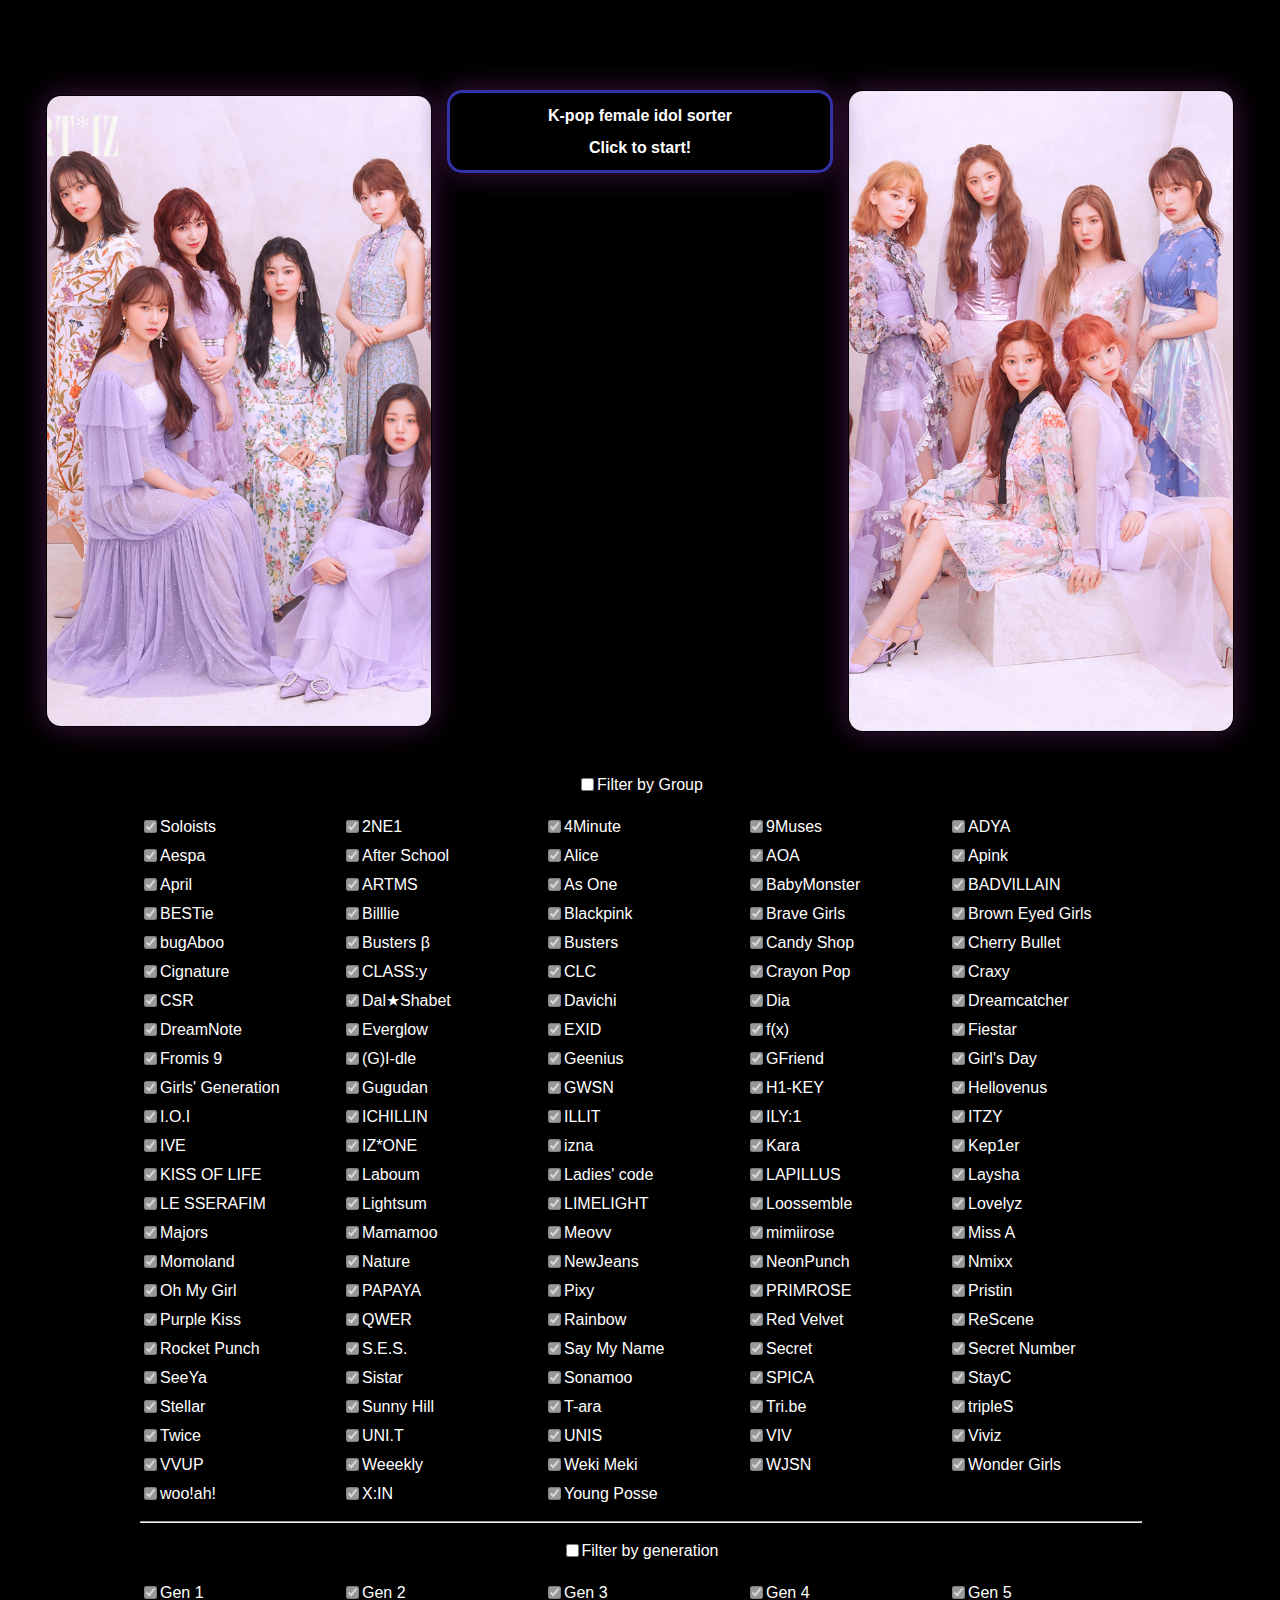
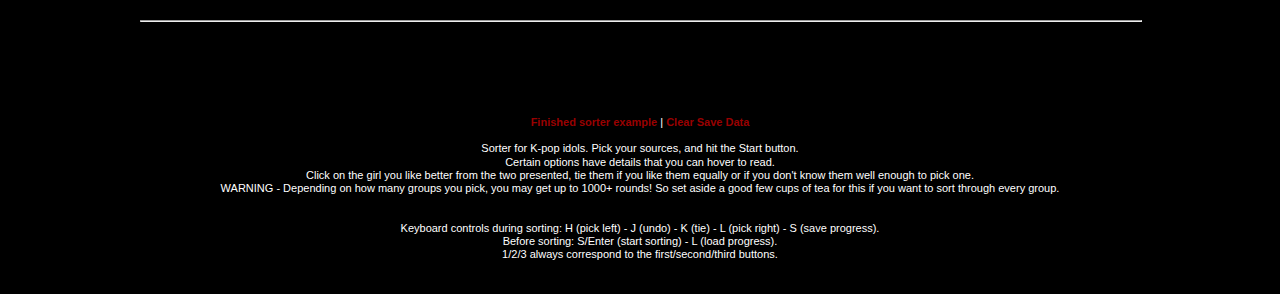
==== index.html @ 546d4d1c "Update index.html" ====
<html>

<head>
  <link rel="shortcut icon" href="src/assets/yinyang.ico" type="image/x-icon">
  <link rel="icon" href="src/assets/Nana.ico" type="image/x-icon">
  <meta charset="utf-8">
  <meta name="og:site_name" content="K-pop group/idol ranking">
  <meta name="og:description" content="This page helps you rank your favorite female groups and idols">
  <meta name="og:image" content="src/assets/izone_heart_iz_violeta_all.jpg">
  <title>K-pop Bias Sorter</title>

  <link rel="stylesheet" type="text/css" href="src/css/reset.css">
  <link rel="stylesheet" type="text/css" href="src/css/styles.css">

  <script src="src/js/data.js"></script>
  <script src="src/js/data/2024-11-15.js"></script>

  <script src="src/js/html2canvas.min.js"></script>
  <script src="src/js/lz-string.min.js"></script>
  <script src="src/js/seedrandom.min.js"></script>
  <script src="src/js/main.js"></script>
</head>

<body>
<div class="container">

    <div class="progress">
        <span class="progressbattle"></span>
        <div class="progressbar">
            <div class="progressfill"><span class="progresstext"></span></div>
        </div>
    </div>

    <div class="sorter">
        <img src="src/assets/defaultL.jpg" class="left sort image">

        <div class="starting start button"><p>K-pop female idol sorter<br><br>Click to start!</p></div>
        <div class="starting load button">Load <span></span></div>

        <div class="loading button"><div></div><span>Loading...</span></div>

        <div class="sorting tie button">Tie</div>
        <div class="sorting undo button">Undo</div>
        <div class="sorting save button">Save Progress</div>

        <div class="finished save button">Generate Result URL</div>
        <div class="finished getimg button">Generate Image</div>
        <div class="finished list button">Generate Text List</div>

        <img src="src/assets/defaultR.jpg" class="right sort image">

        <div class="left sort text"><p></p></div>
        <div class="right sort text"><p></p></div>
    </div>

    <div class="options"></div>
    <div class="image selector">Display Images on Result: </div>
    <div class="time taken"></div>
    <div class="results"></div>

    <div class="info">
        <a href="?[base64]">Finished sorter example</a> | <a class="clearsave">Clear Save Data</a>
        
        <br><br>

        <p>Sorter for K-pop idols. Pick your sources, and hit the Start button.</p>
        <p><strong>Certain options have details that you can hover to read.</strong></p>
        <p>Click on the girl you like better from the two presented, tie them if you like them equally or if you don't know them well enough to pick one.</p>
        <p>WARNING - Depending on how many groups you pick, you may get up to 1000+ rounds! So set aside a good few cups of tea for this if you want to sort through every group.</p>

        <br><br>

        <p>Keyboard controls during sorting: H (pick left) - J (undo) - K (tie) - L (pick right) - S (save progress).</p>
        <p>Before sorting: S/Enter (start sorting) - L (load progress).
        <p>1/2/3 always correspond to the first/second/third buttons.</p>
        

    </div>
</div>
</body>

</html>
---- src/css/styles.css ----
:root {
  --accent: #3133a8;
}
body {
  font-family: Arial, Helvetica, sans-serif;
  font-size: 1em;
  background: #000000;
  color: white
}

.container {
  display: flex;
  flex-flow: column nowrap;
  align-items: center;
  margin-top: 10vh;
}

.progress {
  margin: 2em auto;
  width: 500px;
  display: none;
}

.progressbattle {
  display: table;
  margin: 0 auto;
}

.progressbar {
  position: relative;
  width: 492px;
  border: 1px solid black;
  padding: 3px;
  margin: 2px 0px;
  border-radius: 7.5px;
}


.progresstext {
  position: absolute;
  width: 492px;
  margin: 3px 0px;
  text-align: center;
  font-size: 0.7em;
}

.progressfill {
  height: 20px;
  background-color: lightgreen;
  width: 0%;
  border-radius: 4.5px;
}

.sorter {
  margin: 0px auto;
  margin-bottom: 3vh;
  display: grid;
  grid-template-columns: 1fr 1fr 1fr;
  grid-gap: 15px;
}

img.left, img.right {
  border: 3px solid blue;
  box-shadow: 0px 0px 27.5px 0px rgba(66, 20, 69, 1) !important;
  transition: all 0.6s ease;
}

.button {
  border: 3px solid var(--accent);
  text-align: center;
  padding: 10%;
  grid-column: 2 / 3;
  cursor: pointer;
  border-radius: 15px;
  position:relative;
  font-weight: bold;
  box-shadow: 0px 0px 27.5px 0px rgba(66, 20, 69, 1) !important;
}

.button p {
  top: 50%;
  left: 50%;
  margin-right: -50%;
  transform: translate(-50%, -50%);
  position: absolute;
}

.starting.start.button {
  grid-row: span 5 !important;
}

.starting.load.button {
  grid-row: span 1 !important;
  display: none;
  padding-top: 24%;
}

.starting.load.button > span{
  margin-left: 0.2ch;
}
.sorting.button, .finished.button {
  padding-top: 24%;
  grid-row: span 2;
  display: none;
}

.loading.button {
  grid-row: span 6;
  display: none;
}

.loading.button > div {
  width: 25px;
  height: 25px;
  margin: 50px auto;
  background-color: #333;

  border-radius: 100%;  
  -webkit-animation: sk-scaleout 1.0s infinite ease-in-out;
  animation: sk-scaleout 1.0s infinite ease-in-out;
}

/* Animation taken from: http://tobiasahlin.com/spinkit/ */

.loading.button > span {
  margin: auto auto 20%;
  font-size: 0.7em;
}

@-webkit-keyframes sk-scaleout {
  0% { -webkit-transform: scale(0) }
  100% {
    -webkit-transform: scale(1.0);
    opacity: 0;
  }
}

@keyframes sk-scaleout {
  0% { 
    -webkit-transform: scale(0);
    transform: scale(0);
  } 100% {
    -webkit-transform: scale(1.0);
    transform: scale(1.0);
    opacity: 0;
  }
}

.sorter > .image {
  width: 30vw;
  height: auto;
  margin: auto;
  grid-row: 1 / 7;
  cursor: pointer;
  object-fit: cover;
  border-radius: 15px;
}

.sorter > .text {
  width: 120px;
  height: 60px;
  display: none;
  place-self: center;
}

.sorter > .text > p {
  margin: 0.5em 5px 0px;
  width: calc(100%-10px);
  text-align: center;
  font-size: 1.5em;
  line-height: 1.5em;
}

.sorter > .left {
  grid-column: 1 / 2;
  border: 1px solid #000000;
  border-radius: 15px;
}

.sorter > .right {
  grid-column: 3 / 4;
  border: 1px solid #000000;
  border-radius: 15px;
}

.options {
  margin: 1em auto;
  display: grid;
  text-align: left;
  grid-template-columns: repeat(5, 1fr);
  grid-gap: 10px;
  width: 1000px;
}

.options > div {
  font-size: 1em;
  display: flex;
}

label {
  cursor: pointer;
  display: flex;
  align-items: center;
}

label:hover {
  color: #990000;
}

.options > .large.option {
  grid-column: span 5;
  text-align: center;
  width: 100%;
  display: flex;
  font-size: 1rem;
  flex-direction: column;
  align-items: center;
  height: 2em;
}

.options > hr {
  grid-column: span 5;
  width: 100%;
}

#select-all-container {
  opacity: 0;
  transition: opacity 0.2s ease-in-out;
}
#select-all {
  display: inline-block;
  text-align: center;
  opacity: 0;
  font-size: small;
  font-weight: inherit;
  animation: fall-in 0.3s ease-out forwards;
}
@keyframes fall-in {
  0% {
    opacity: 0;
    transform: translateY(-100%);
  }
  100% {
    opacity: 1;
    transform: translateY(0%);
  }
}

#select-all-container.show {
  opacity: 1;
}

.image.selector {
  margin-top: 0.5em;
  width: 500px;
  display: none;
  text-align: center;
  font-size: 0.75em;
}

.time.taken {
  margin-top: 0.5em;
  display: none;
  text-align: center;
  font-size: 0.75em;
}

.results {
  font-size: 0.75em;
  display: flex;
  margin: 2em auto;
  max-width: 80vw;
  background: #000000;
}

@media all and (min-width: 600px) {
  .results {
    flex-flow: row wrap;
    /* 2px for borders */
  }
}

.trailing {
  display: flex;
  align-content: center;
  width: 80%;
  margin: 1em auto;
  max-height: calc(5 * (125px + 2px) + 1 * (15px + 2px));
}

@media (min-width: 600px) {
  .trailing {
      flex-flow: row wrap;
      max-height: calc(5 * (125px + 2px) + 1 * (15px + 2px));
  }
}

.result {
  height: auto;
  margin-bottom: -1px;
  display: grid;
  width: 211px;
  grid-template-columns: repeat(2, 0.7fr);
  border: 1px solid #000;
  border-radius: 7.5px;
  margin-right: 10px;
  background-color: #dfdfdf;
}

.result.image {
  height: 26vh;
  width: auto;
  margin-bottom: 1em;
  display: grid;
  margin: 10px;
  grid-template-columns: 100%;
  grid-template-rows: 9% auto;
  justify-items: center;
  box-shadow: -1px 2px 20px 0px rgba(66, 20, 69, 1);
}

.result.image .right > div {
  padding-top: 10px;
}

.result.image .right{
  padding-top: 10px;
  grid-column: 1 / 1;
  grid-row: 2 / 2;
  height: 20vh;
  width: auto;
}

.result.image img {
  height: 20vh;
  width: auto;
  max-width: 15vw;
  margin: 5px 20px;
  object-fit: cover;
  border-radius: 7px;
  box-shadow: 2px 1px 16px 0px rgb(0 0 0);
}

.result.spacer {
  height: 1px;
  background-color: #000;
}

.podium {
  display: flex;
  flex-flow: row wrap;
  max-width: 80vw;
  justify-content: center;
  margin: 1em auto;
}

.result > .left {
  grid-column: 1 / 2;
  text-align: center;
  background-color: #525494;
  border-top-left-radius: 6px;
  border-bottom-left-radius: 6px;
}

.result.image .left {
  grid-column: 1 / 1;
  grid-row: 1 / 2;
  width: 100%;
  padding-top: 7px;
  align-content: center;
  align-items: center;
  place-content: center;
  border-top-left-radius: 6px;
  border-top-right-radius: 6px;
  border-bottom-left-radius: 0px;
}

.result.image > .left span {
  top: 50%;
  right: 15px;
  margin-top: -0.375em;
}

.result > .right {
  width: 160px;
  padding: 0px;
  grid-column: 2 / 3;
  text-align: center;
  color: black;
}

.result:not(.image) > div{
  display: flex;
  align-items: center;
  justify-content: center;
}

.info {
  margin: 2em auto 3em;
  display: block;
  text-align: center;
  font-size: 0.6875em;
  width: 80%;
  line-height: 1.2em;
}

a {
  color: #990000;
  font-weight: bold;
  text-decoration: none;
  cursor: pointer;
}

a:hover {
  color: #FF6600;
}

a:visited {
  color: #6600FF;
}
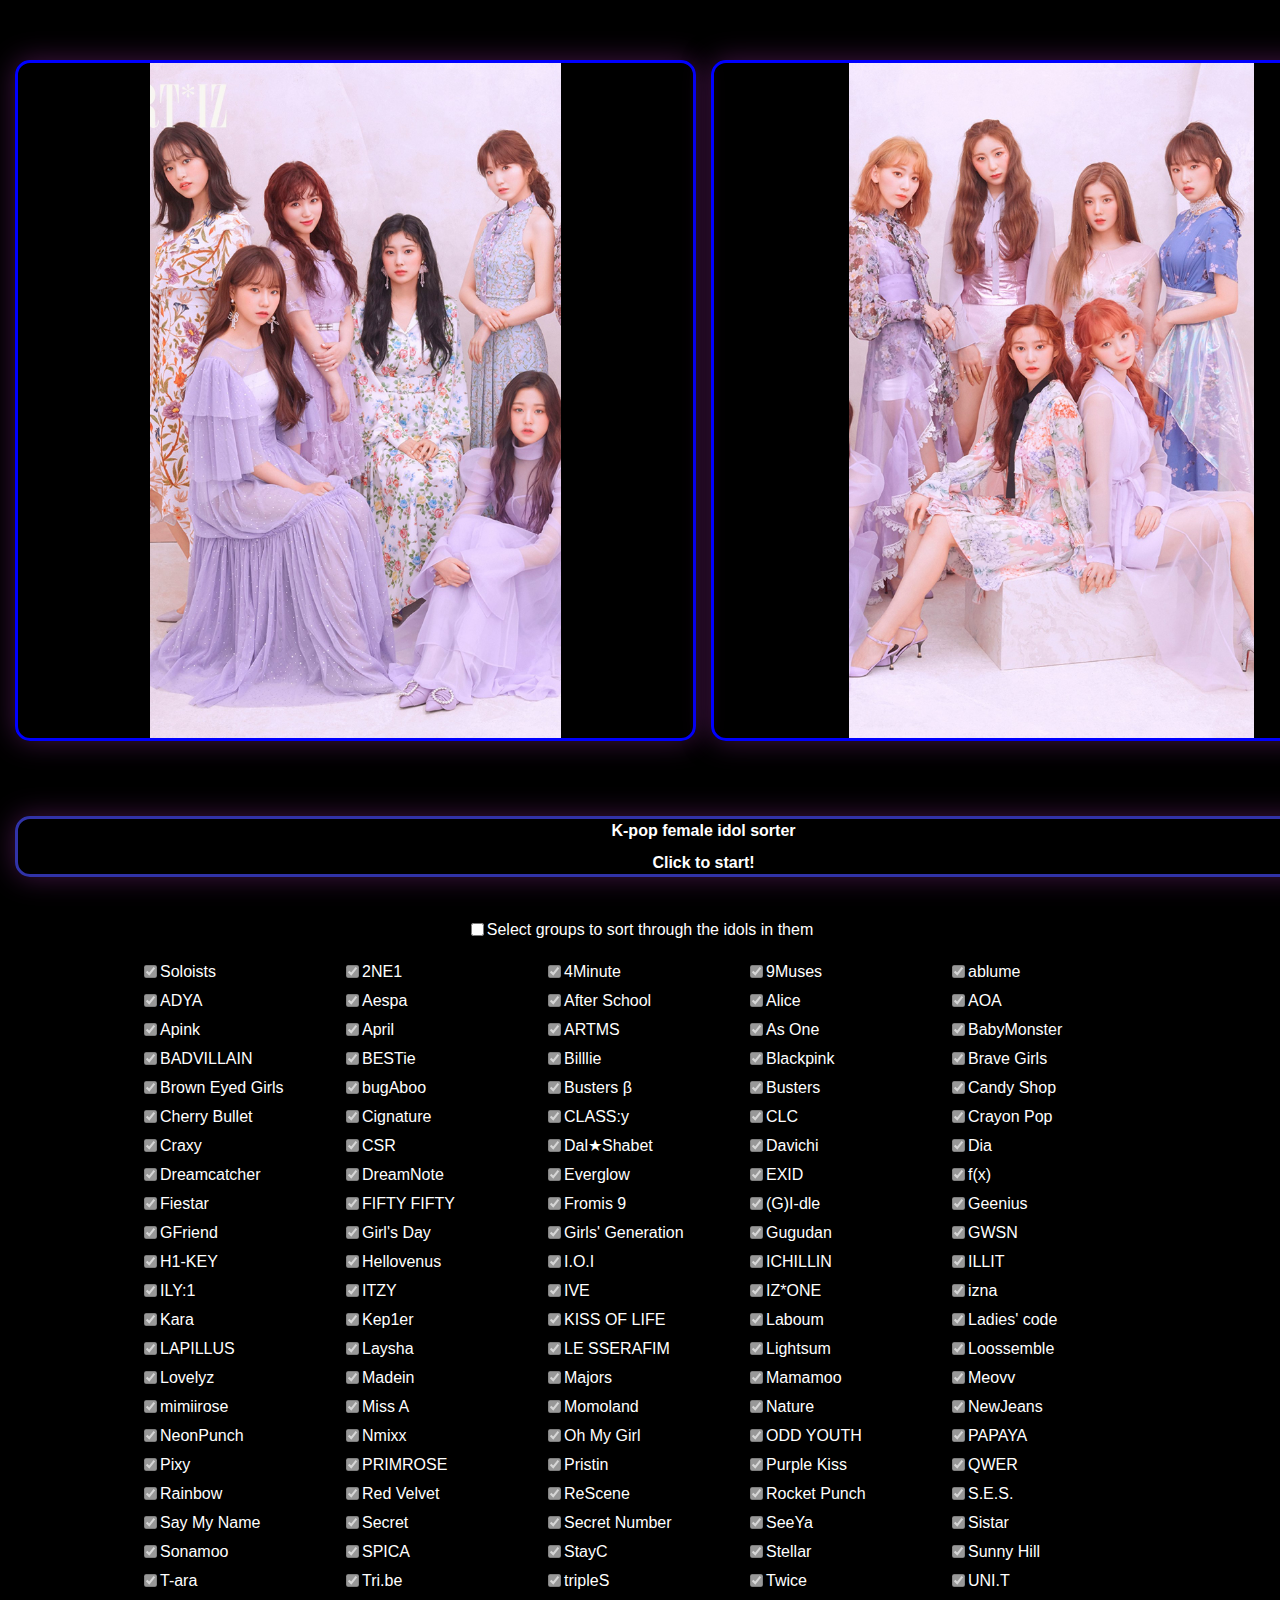
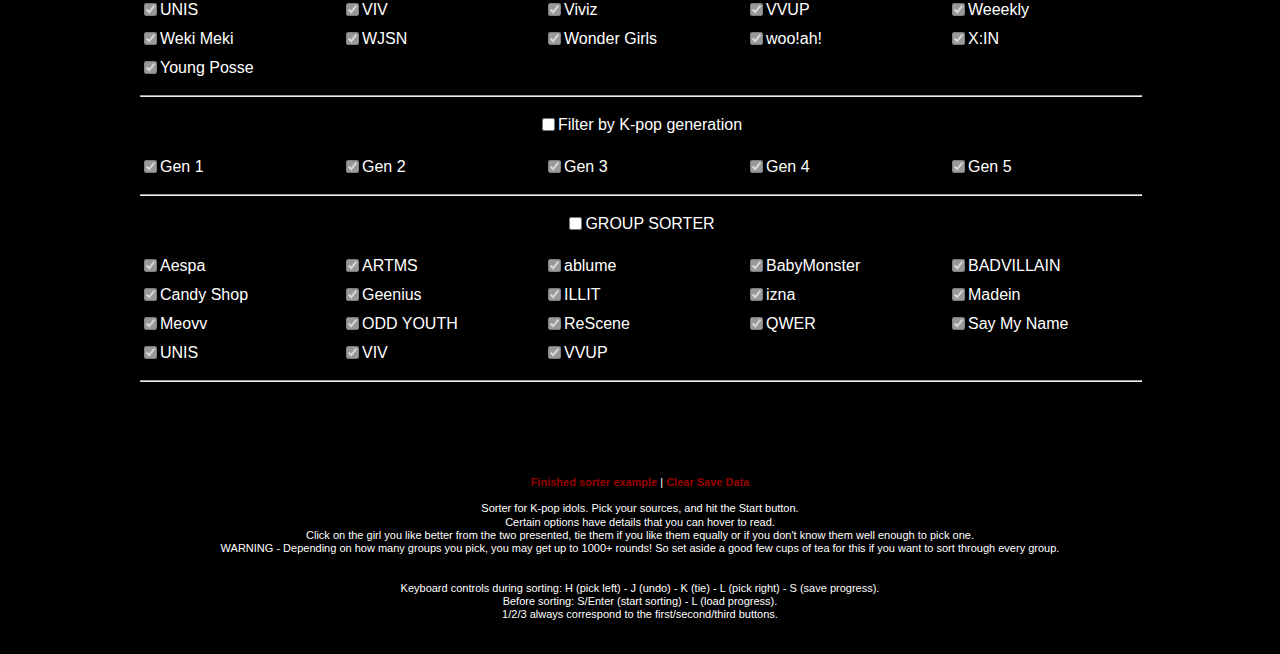
==== commit cad5bd0a: "Update index.html" ====
--- a/index.html
+++ b/index.html
@@ -2,8 +2,9 @@
 
 <head>
   <link rel="shortcut icon" href="src/assets/yinyang.ico" type="image/x-icon">
-  <link rel="icon" href="src/assets/Nana.ico" type="image/x-icon">
+  <link rel="icon" href="src/assets/Nana.jpg" type="image/x-icon">
   <meta charset="utf-8">
+  <meta name="google-site-verification" content="k7iBam-Qii9qkJBp2aJdCN8oiDxJas_uzPkKGuJsktg" />
   <meta name="og:site_name" content="K-pop group/idol ranking">
   <meta name="og:description" content="This page helps you rank your favorite female groups and idols">
   <meta name="og:image" content="src/assets/izone_heart_iz_violeta_all.jpg">
--- a/src/css/styles.css
+++ b/src/css/styles.css
@@ -2,21 +2,21 @@
   --accent: #3133a8;
 }
 body {
-  font-family: Arial, Helvetica, sans-serif;
+  font-family: Helvetica, Arial, sans-serif;
   font-size: 1em;
   background: #000000;
-  color: white
+  color: #ffffff
 }
 
 .container {
   display: flex;
   flex-flow: column nowrap;
   align-items: center;
-  margin-top: 10vh;
+  margin-top: 5vh;
 }
 
 .progress {
-  margin: 2em auto;
+  margin: 0em auto;
   width: 500px;
   display: none;
 }
@@ -55,7 +55,7 @@
   margin: 0px auto;
   margin-bottom: 3vh;
   display: grid;
-  grid-template-columns: 1fr 1fr 1fr;
+  grid-template-columns: 1fr 1fr 1fr 1fr;
   grid-gap: 15px;
 }
 
@@ -86,35 +86,37 @@
 }
 
 .starting.start.button {
-  grid-row: span 5 !important;
+  grid-column: span 2 / 4 !important;
+  padding: 2%;
+  grid-row: 7;
 }
 
 .starting.load.button {
-  grid-row: span 1 !important;
-  display: none;
-  padding-top: 24%;
+  grid-column: span 2 / 4 !important;
+  padding: 1%;
+  grid-row: 8 !important;
+  display: none;
+  
 }
 
 .starting.load.button > span{
   margin-left: 0.2ch;
 }
 .sorting.button, .finished.button {
-  padding-top: 24%;
-  grid-row: span 2;
+  padding: 0%;
+  grid-column: span 2 / 4 !important;
   display: none;
 }
 
 .loading.button {
-  grid-row: span 6;
+  grid-row: 7 !important;
+  padding: 1%;
+  grid-column: span 2 / 4 !important;
   display: none;
 }
 
 .loading.button > div {
-  width: 25px;
-  height: 25px;
-  margin: 50px auto;
   background-color: #333;
-
   border-radius: 100%;  
   -webkit-animation: sk-scaleout 1.0s infinite ease-in-out;
   animation: sk-scaleout 1.0s infinite ease-in-out;
@@ -147,20 +149,22 @@
 }
 
 .sorter > .image {
-  width: 30vw;
+  width: 75vh;
+  height: 75vh;
+  margin: auto;
+  grid-row: 2;
+  cursor: pointer;
+  object-fit: contain;
+  border-radius: 15px;
+}
+
+.sorter > .text {
+  width: auto;
   height: auto;
-  margin: auto;
-  grid-row: 1 / 7;
-  cursor: pointer;
-  object-fit: cover;
-  border-radius: 15px;
-}
-
-.sorter > .text {
-  width: 120px;
-  height: 60px;
   display: none;
   place-self: center;
+  grid-row: 1 !important;
+  text-decoration-line: underline;
 }
 
 .sorter > .text > p {
@@ -169,18 +173,17 @@
   text-align: center;
   font-size: 1.5em;
   line-height: 1.5em;
+  grid-row: 1 !important;
 }
 
 .sorter > .left {
-  grid-column: 1 / 2;
-  border: 1px solid #000000;
-  border-radius: 15px;
+  grid-column: 2;
+  
 }
 
 .sorter > .right {
-  grid-column: 3 / 4;
-  border: 1px solid #000000;
-  border-radius: 15px;
+  grid-column: 3;
+  
 }
 
 .options {
@@ -304,7 +307,10 @@
   border: 1px solid #000;
   border-radius: 7.5px;
   margin-right: 10px;
-  background-color: #dfdfdf;
+  background-color: #000000;
+  font-size: 1em;
+  background: #000000;
+  color: #fffcfc
 }
 
 .result.image {
@@ -327,23 +333,21 @@
   padding-top: 10px;
   grid-column: 1 / 1;
   grid-row: 2 / 2;
-  height: 20vh;
-  width: auto;
+  height: 15vh;
+  width: 15vw;
 }
 
 .result.image img {
-  height: 20vh;
-  width: auto;
-  max-width: 15vw;
-  margin: 5px 20px;
-  object-fit: cover;
+  height: 11vw;
+  width: 10vw;
+  object-fit: contain;
   border-radius: 7px;
   box-shadow: 2px 1px 16px 0px rgb(0 0 0);
 }
 
 .result.spacer {
   height: 1px;
-  background-color: #000;
+  background-color: #000000;
 }
 
 .podium {
@@ -375,7 +379,7 @@
   border-bottom-left-radius: 0px;
 }
 
-.result.image > .left span {
+.result.image > .aleft span {
   top: 50%;
   right: 15px;
   margin-top: -0.375em;
@@ -386,7 +390,9 @@
   padding: 0px;
   grid-column: 2 / 3;
   text-align: center;
-  color: black;
+  color: #ffffff;
+  font-weight: bold;
+  text-decoration-line: underline;
 }
 
 .result:not(.image) > div{
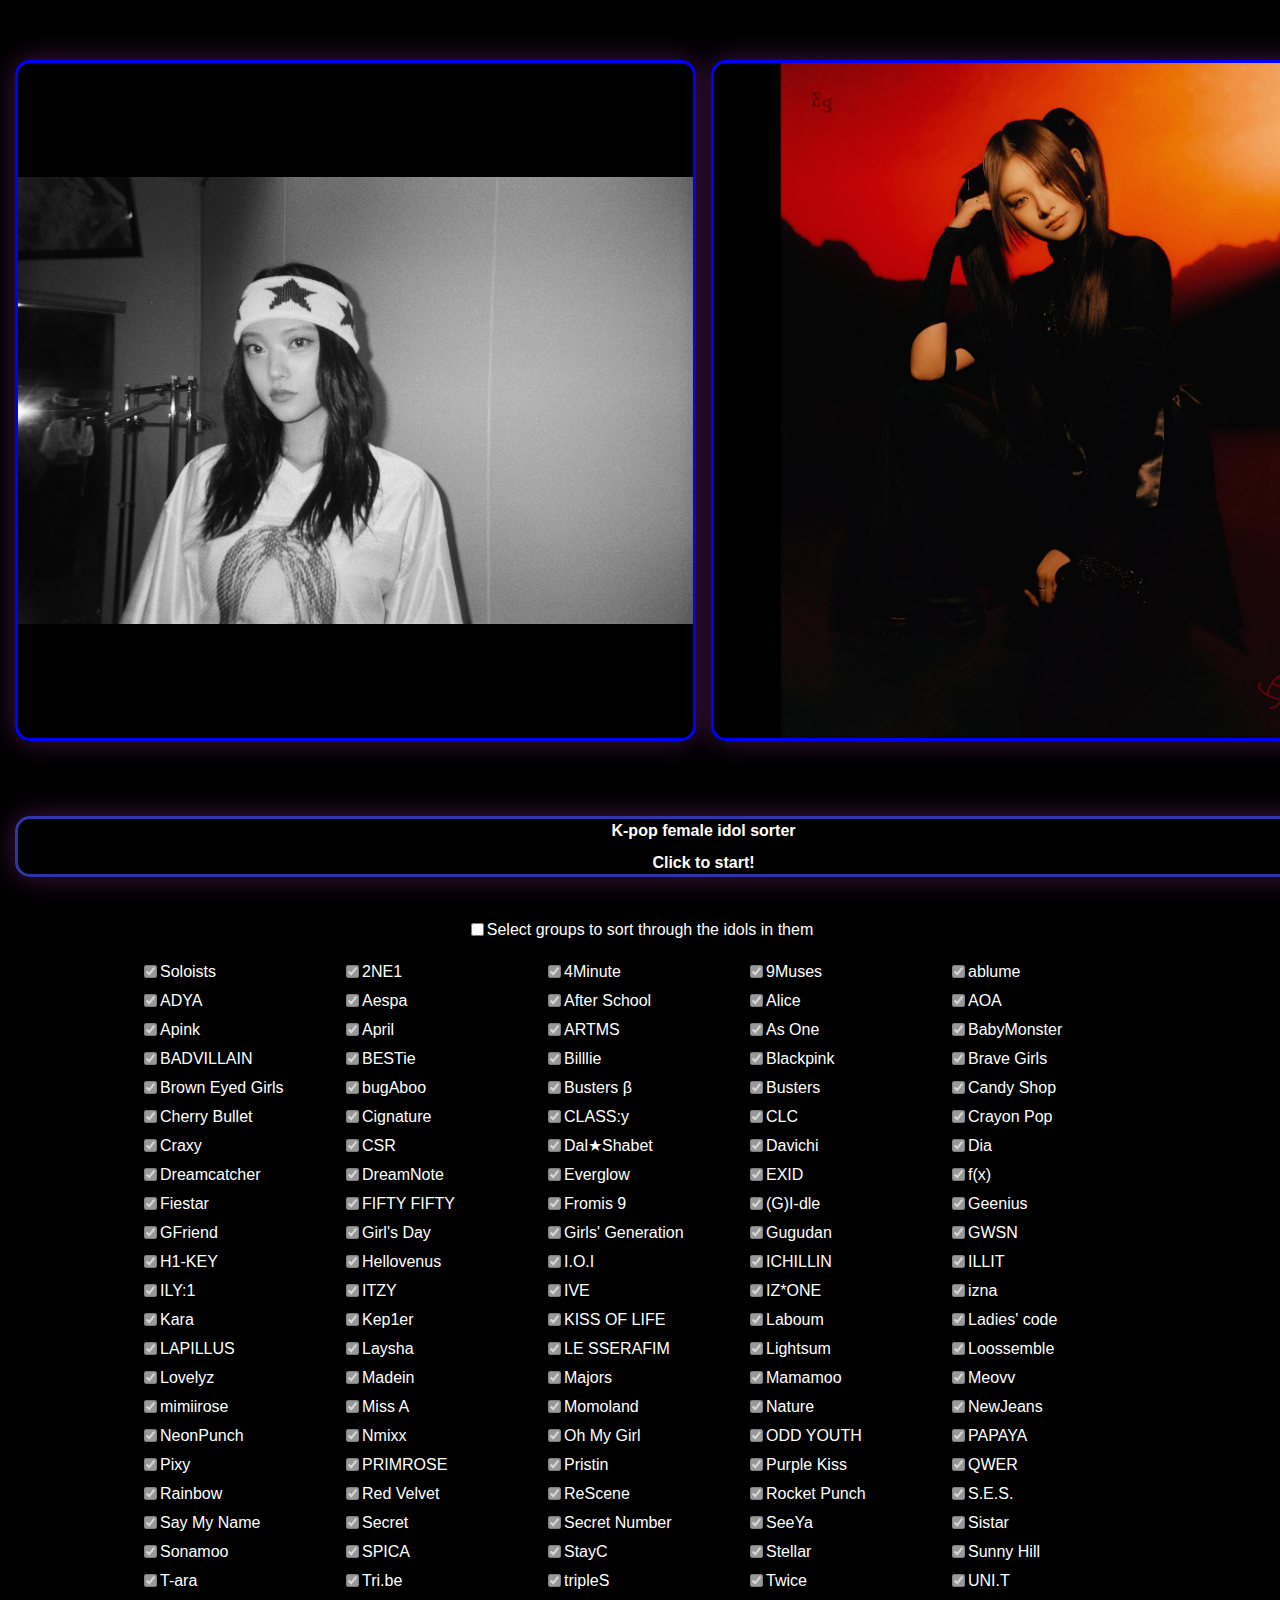
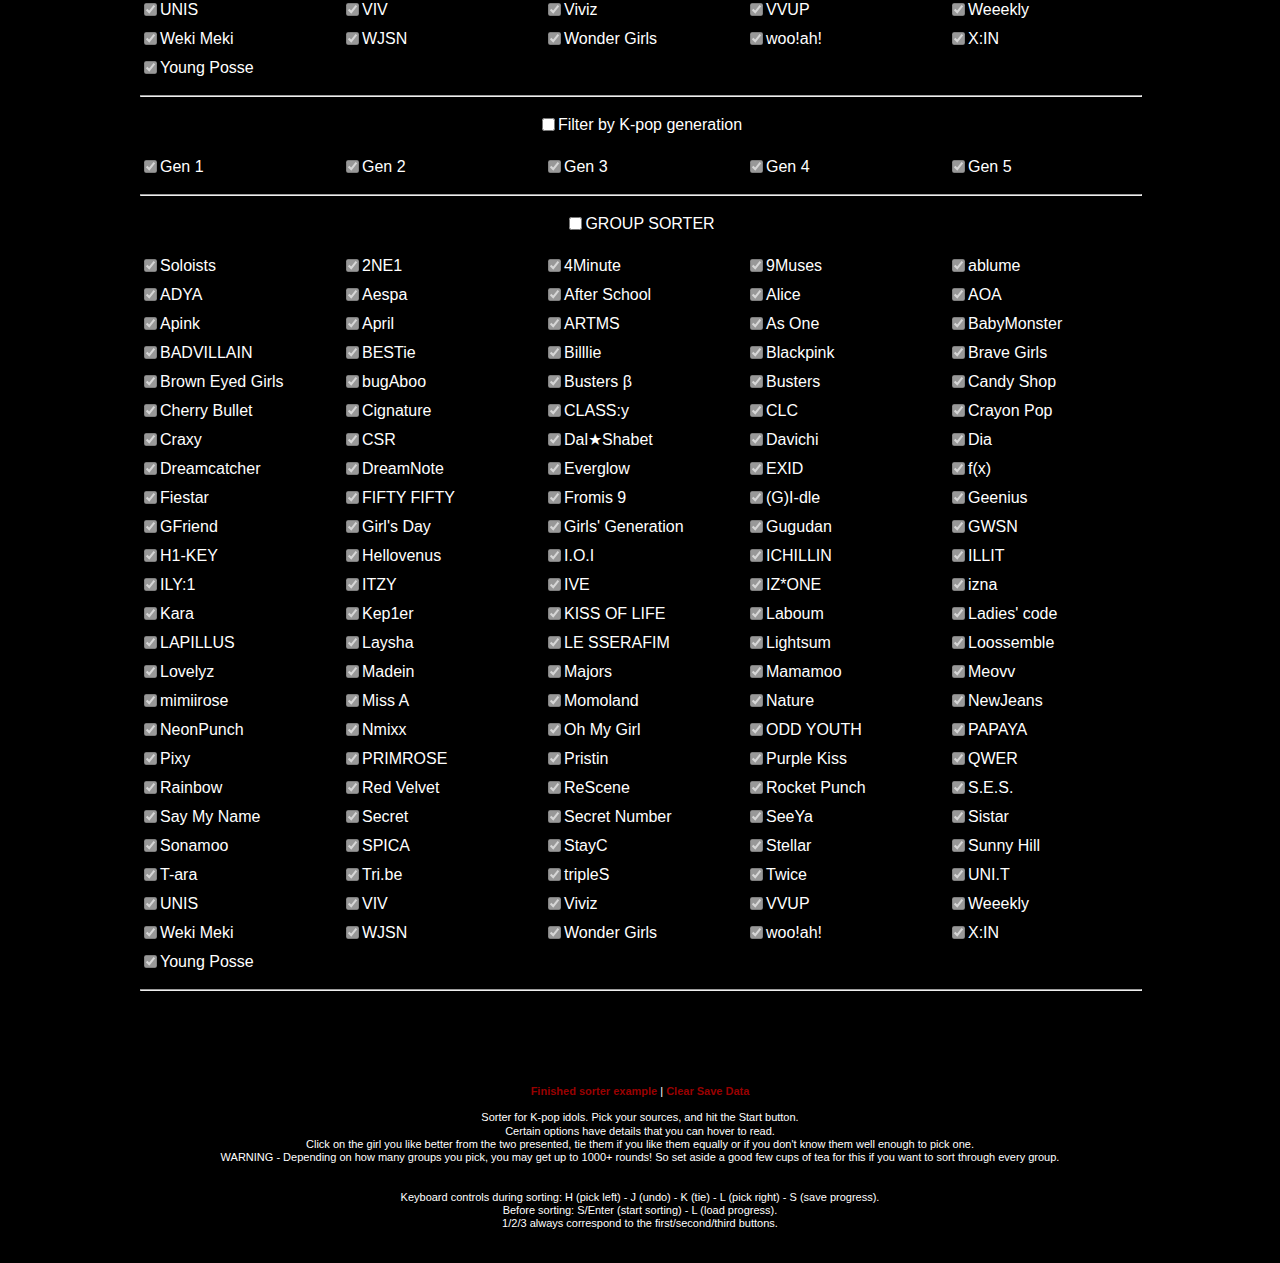
==== commit ef029c86: "Update index.html" ====
--- a/index.html
+++ b/index.html
@@ -33,7 +33,7 @@
     </div>
 
     <div class="sorter">
-        <img src="src/assets/defaultL.jpg" class="left sort image">
+        <img src="src/assets/2024-07-22_NewJeans_ADOR_1815310892025958790_GTFAVGXaAAARO0Y.jpg" class="left sort image">
 
         <div class="starting start button"><p>K-pop female idol sorter<br><br>Click to start!</p></div>
         <div class="starting load button">Load <span></span></div>
@@ -48,7 +48,7 @@
         <div class="finished getimg button">Generate Image</div>
         <div class="finished list button">Generate Text List</div>
 
-        <img src="src/assets/defaultR.jpg" class="right sort image">
+        <img src="src/assets/2021-05-08_official_everglow - COncQ6aLVW5.jpg" class="right sort image">
 
         <div class="left sort text"><p></p></div>
         <div class="right sort text"><p></p></div>
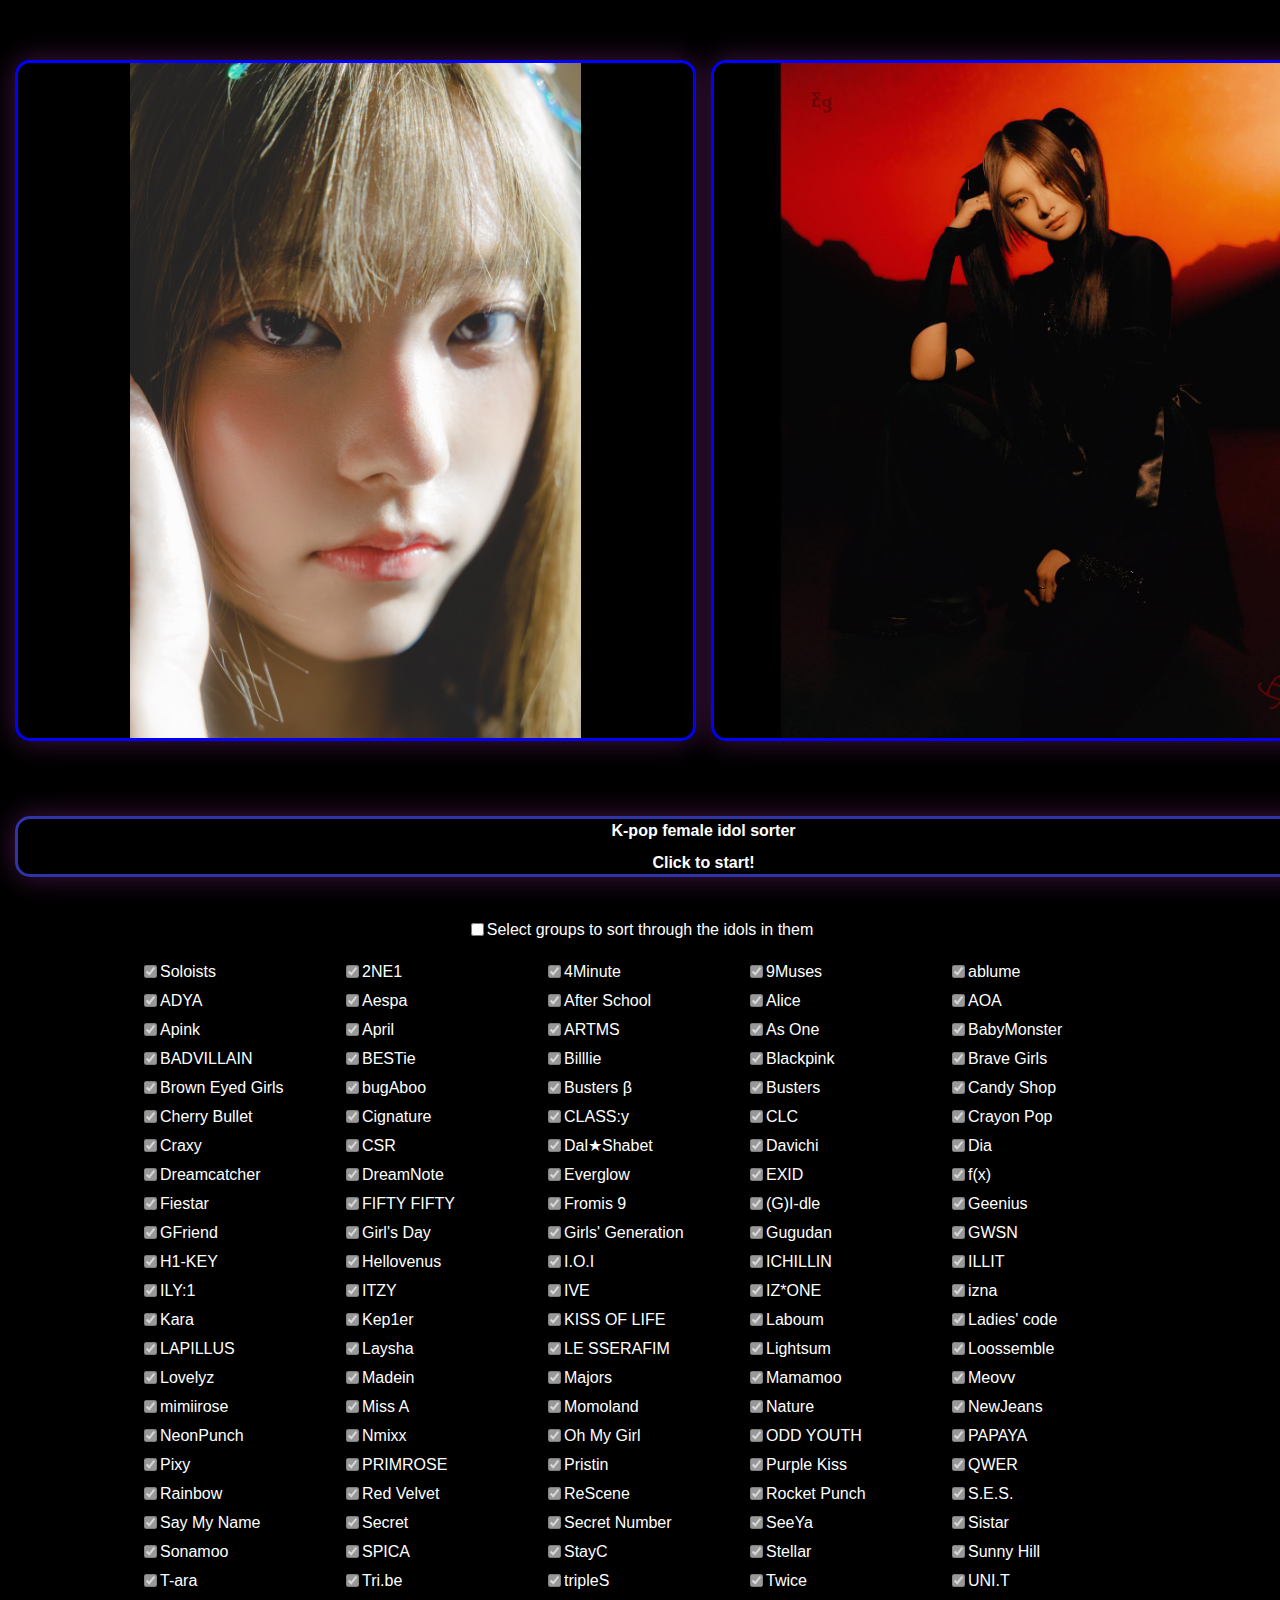
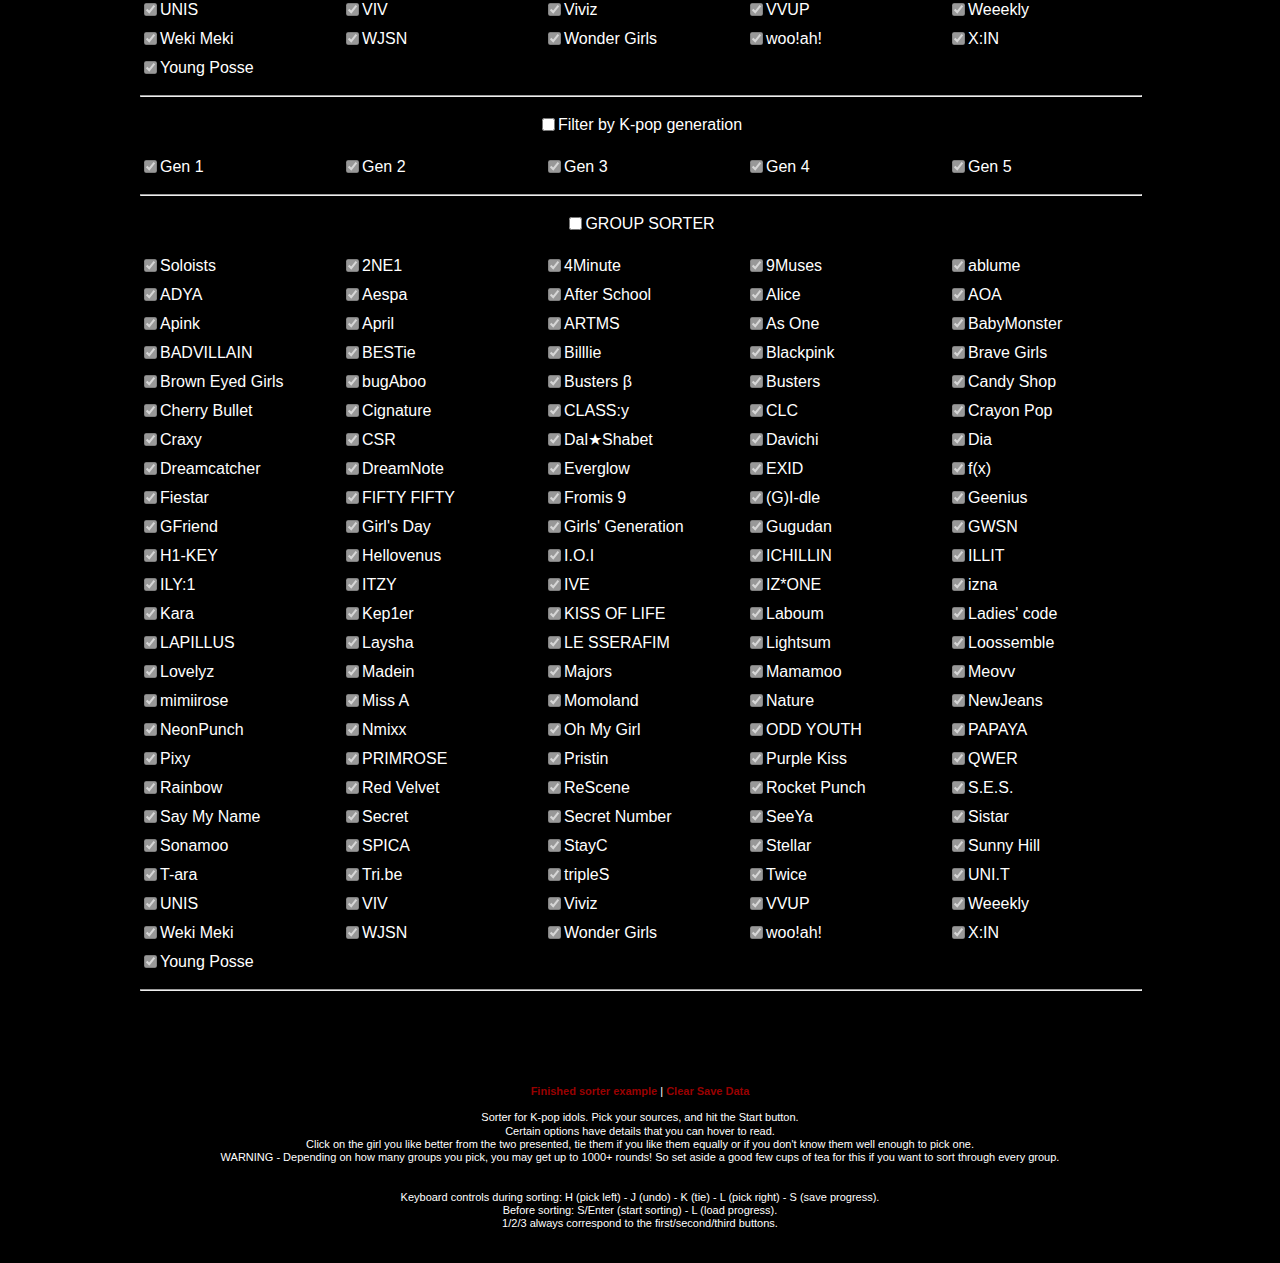
==== commit c8fb9425: "Update index.html" ====
--- a/index.html
+++ b/index.html
@@ -33,7 +33,7 @@
     </div>
 
     <div class="sorter">
-        <img src="src/assets/2024-07-22_NewJeans_ADOR_1815310892025958790_GTFAVGXaAAARO0Y.jpg" class="left sort image">
+        <img src="src/assets/NewJeans-1st-Mini-Album-New-Jeans-Concept-Teasers-documents-2.jpeg" class="left sort image">
 
         <div class="starting start button"><p>K-pop female idol sorter<br><br>Click to start!</p></div>
         <div class="starting load button">Load <span></span></div>
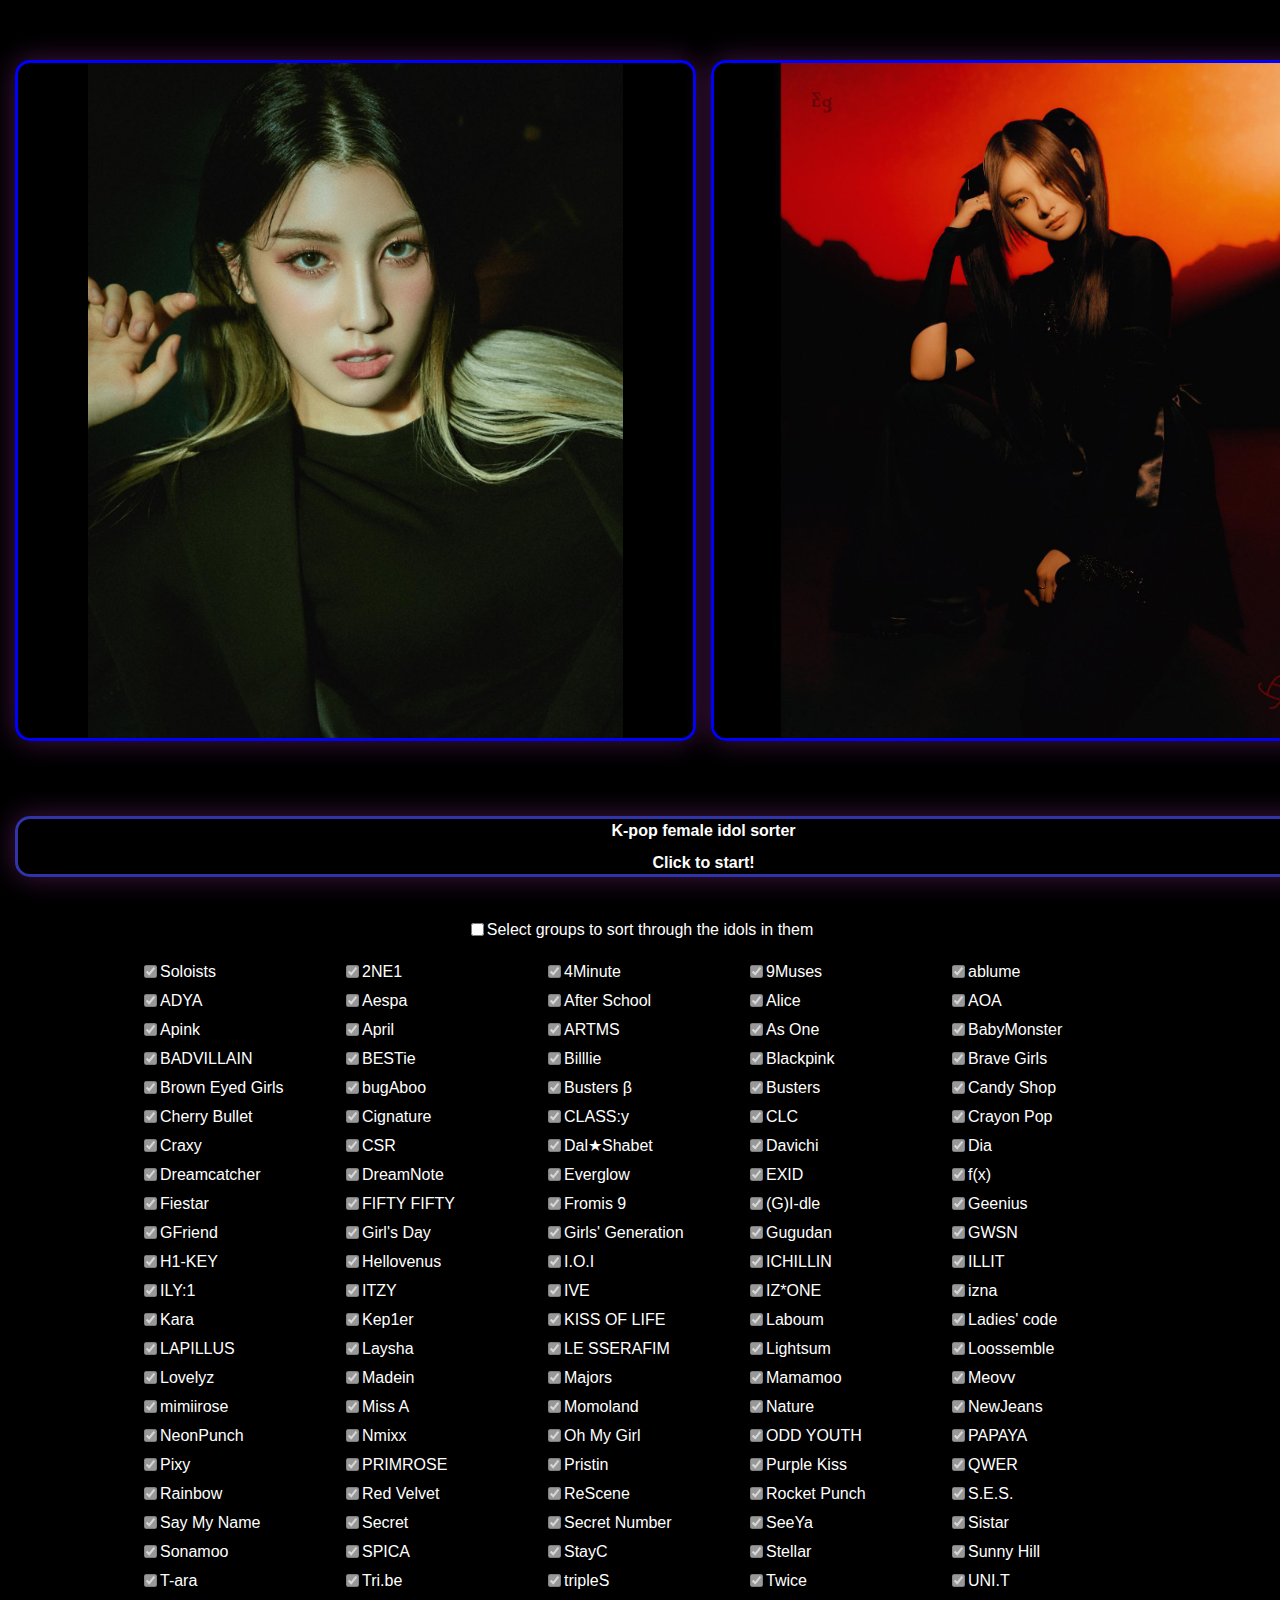
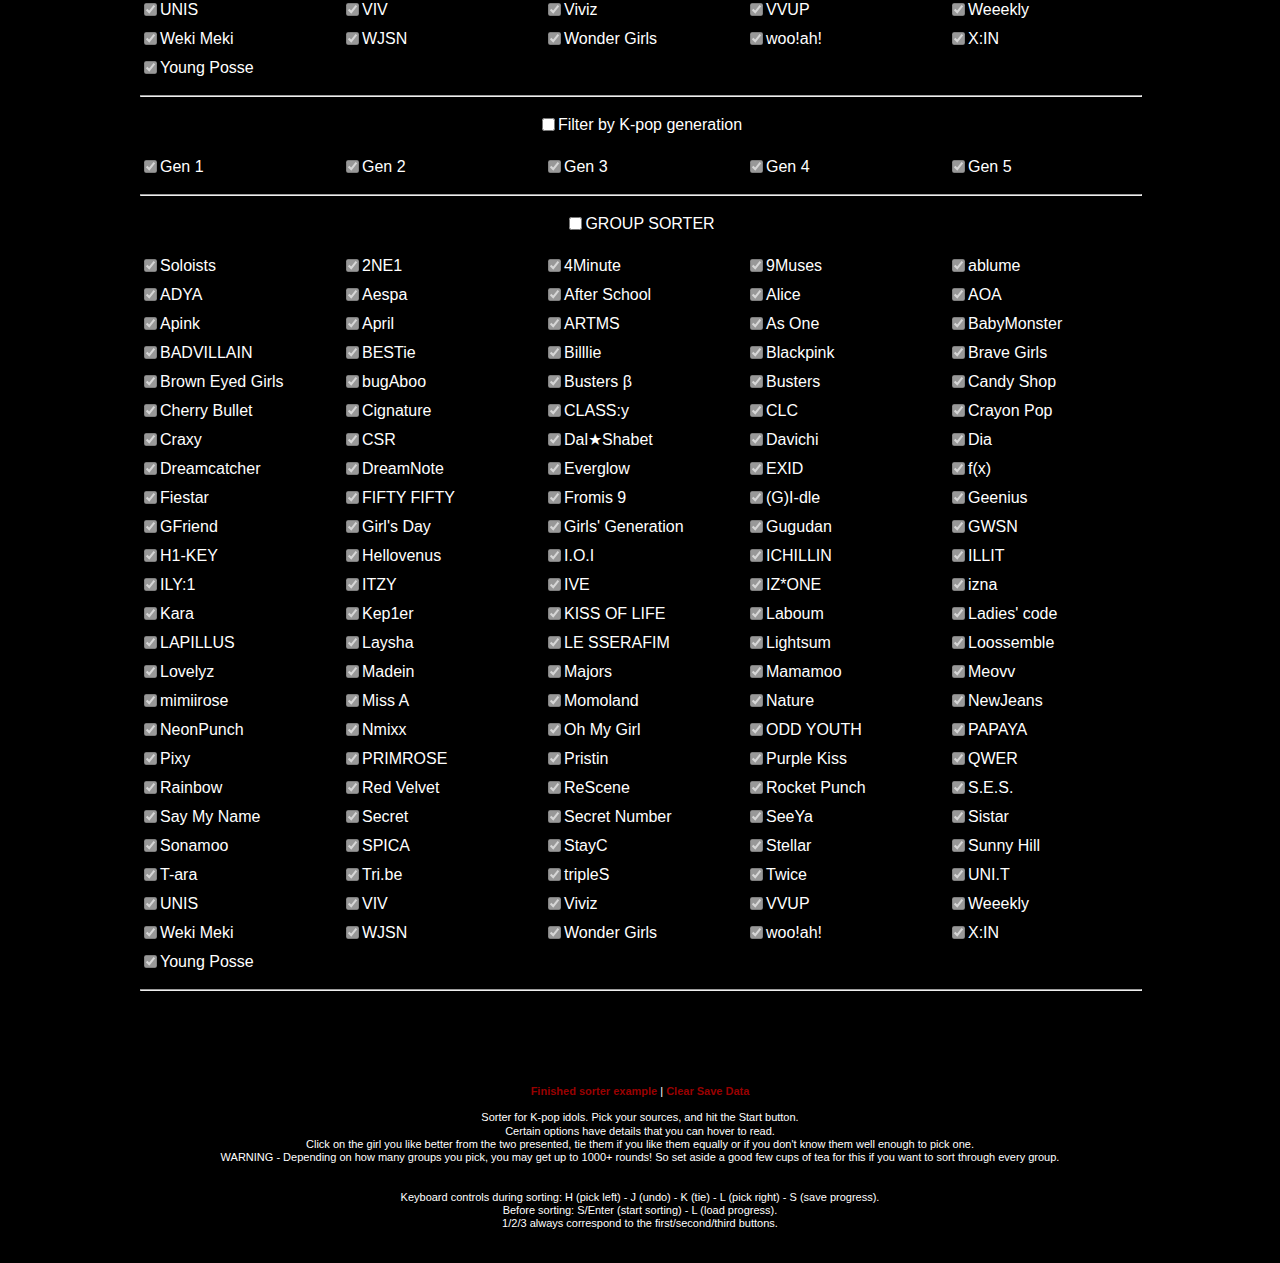
==== commit c3a4d988: "Update index.html" ====
--- a/index.html
+++ b/index.html
@@ -33,7 +33,7 @@
     </div>
 
     <div class="sorter">
-        <img src="src/assets/NewJeans-1st-Mini-Album-New-Jeans-Concept-Teasers-documents-2.jpeg" class="left sort image">
+        <img src="src/assets/2021-06-20_pixy_official_ - CQXozWRlT0P - 1.jpg" class="left sort image">
 
         <div class="starting start button"><p>K-pop female idol sorter<br><br>Click to start!</p></div>
         <div class="starting load button">Load <span></span></div>
